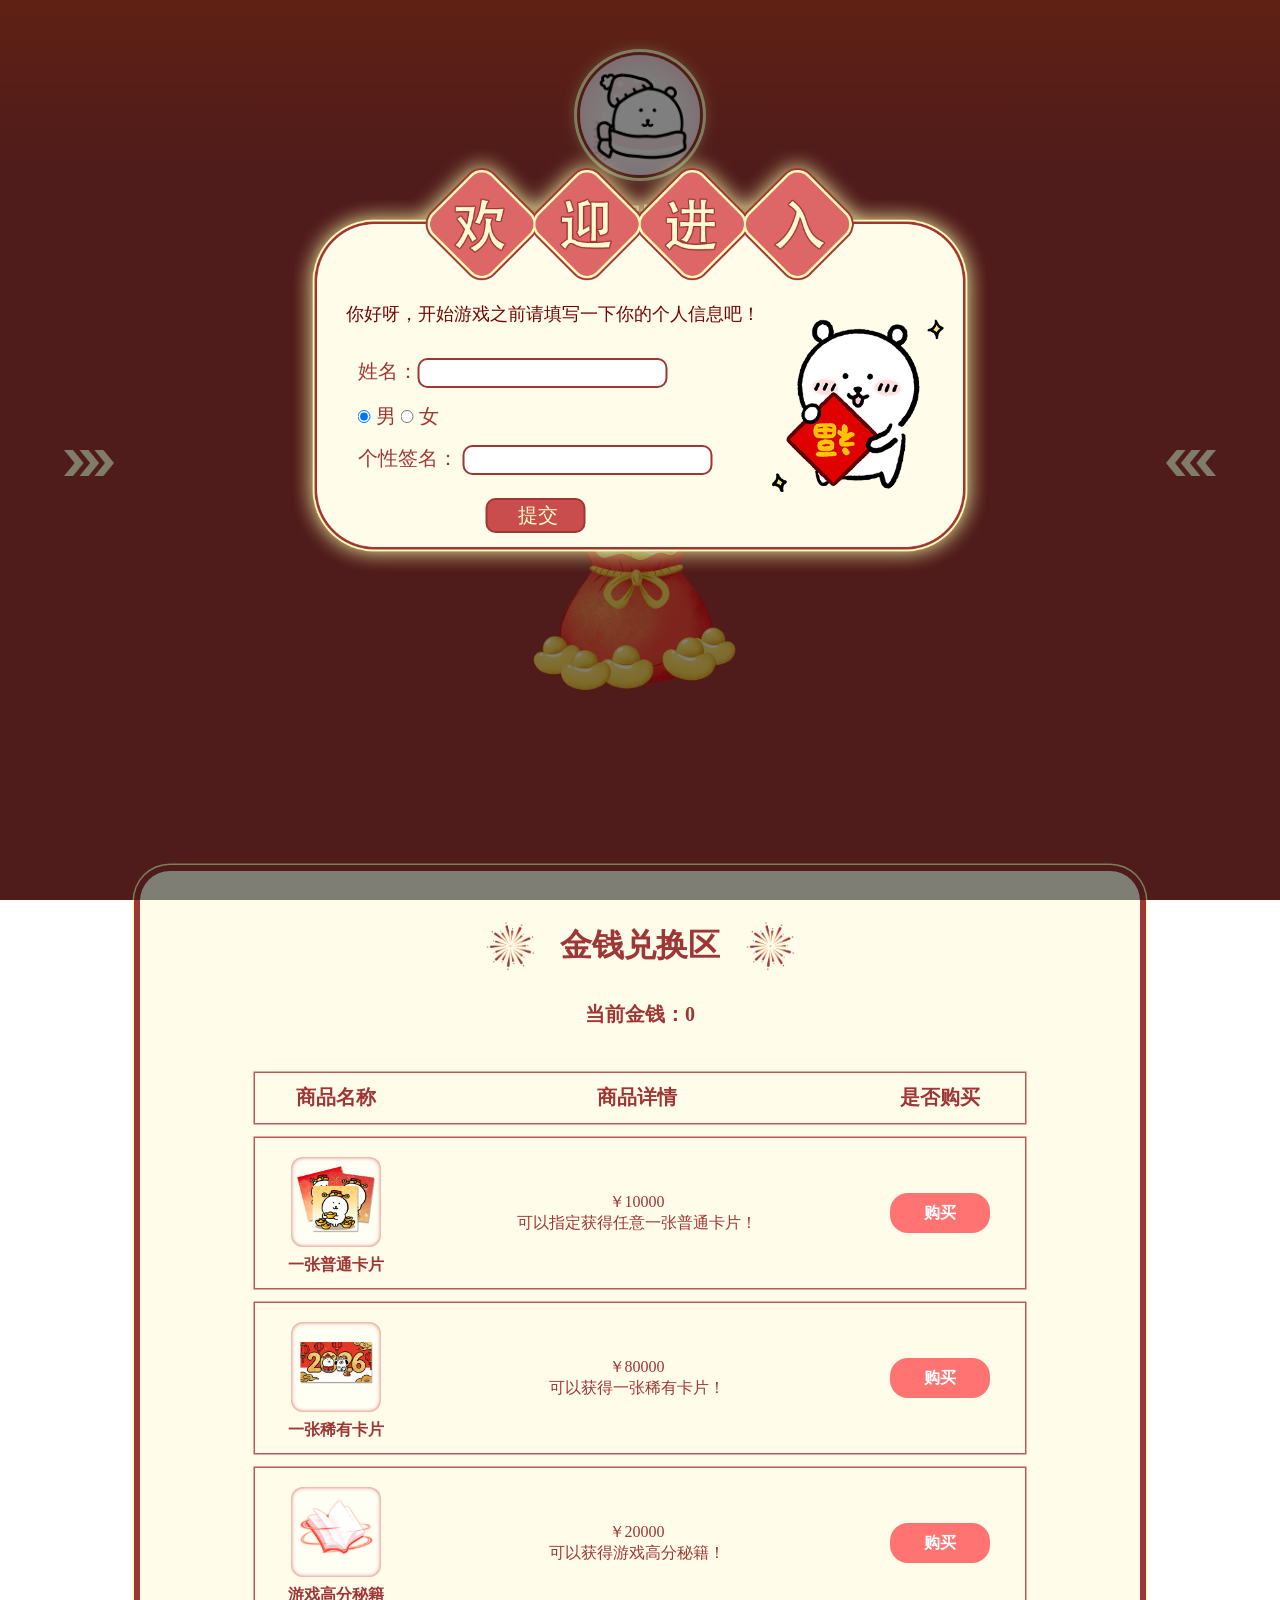
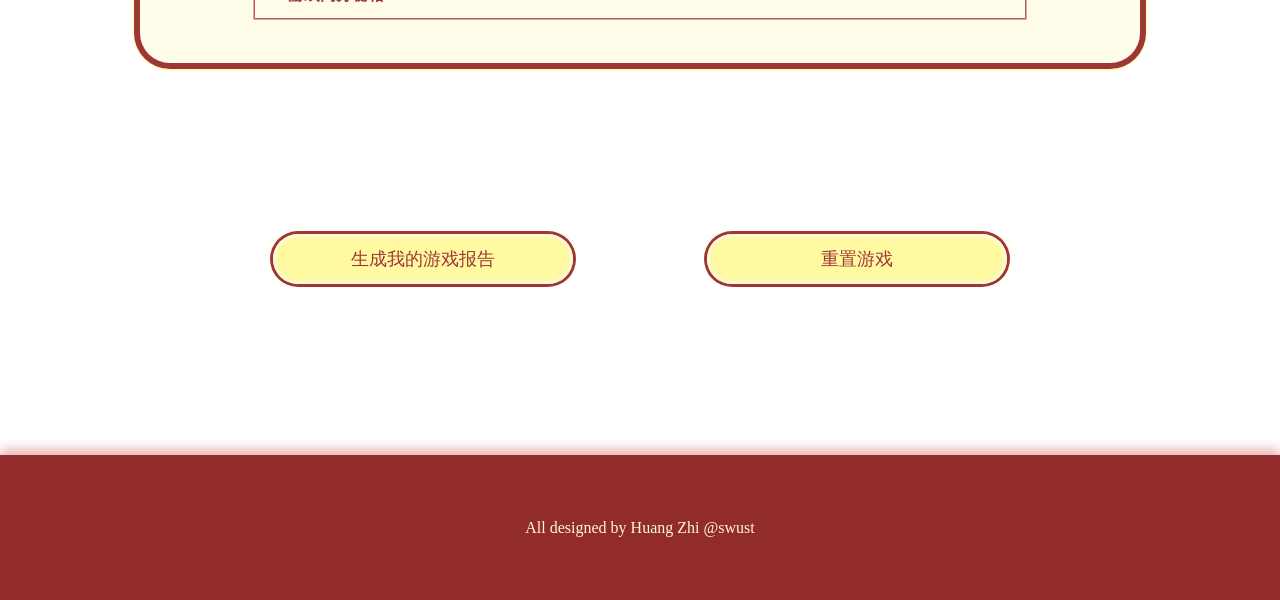
==== index.html @ 8da45cf0 "第一次提交" ====
<!DOCTYPE html>
<html lang="en">
<head>
    <meta charset="UTF-8">
    <meta name="viewport" content="width=device-width, initial-scale=1.0">
    <title>新年红包页面</title>
    <link rel="stylesheet" href="./style1.css">
</head>
<body>
    <div class="wrapper"></div>
    <!-- 弹窗 -->

     <!-- 1.收集信息表单 -->
     <div class="collectInformation">
        <p>你好呀，开始游戏之前请填写一下你的个人信息吧！</p>
        <form >
            <div>姓名：<input type="text" name="username" required ></div>
            <div>
                <input type="radio" name="gender" id="male" value="男"checked ">
                <label for="male">男</label>
                <input type="radio" name="gender" id="female" value="女" >
                <label for="female">女</label>
            </div>
            <div>个性签名：
                <input type="text" name="signature" required>
            </div>
            <button type="submit">提交</button>
        </form>
     </div>
     <div class="popMask"></div>
     <!-- 2.游玩介绍弹窗 -->
      <div class="playIntroduction">
        <div class="playIntroductionContainer">
            <h4 class="greeting">亲爱的玩家，你好呀，新年快乐！🐎</h4>
            <h4>祝你马年大吉，万事顺意，好运一马当先！</h4>
            <div class="playIntroductionContent">
                <p>
                欢迎来到这款新年趣味小游戏～<br>
                <br>
                【游戏玩法】：<br>
                点击屏幕中间的红包，就能开启一整年的好运气啦。<br>
                大多数时候，你每点开一个红包，都会获得 +100 金钱；<br>
                偶尔还会遇到特殊红包，可能开出精美收藏卡片并赠送鞭炮，甚至触发<strong>神马显灵</strong>，直接获得稀有卡片；<br>
                当然啦，在新年调皮的<strong>年兽也可能会突然出现</strong>，不小心抢走一点点小钱，别灰心，你可以用<strong>鞭炮</strong>赶走它！<br>
                <br>
                【界面介绍】：<br>
                界面左侧是你的信息栏，可以随时查看当前拥有的<strong>金钱</strong>和<strong>荣誉称号</strong>；<br>
                右侧会展示你收集到的所有卡片，越集越有成就感。<br>
                往下滑动还能进入兑换区：<br>
                你可以用赚到的金钱兑换心仪的<strong>卡片</strong>，或者购买<strong>游戏秘籍</strong>。<br>
                最后还能生成你的专属<strong>游戏总结</strong>，留住这份马年好运。<br>
                <br>
                祝你玩得开心，红包多多，卡片集齐，马年一路旺到底！🧧
            </p>
            </div>
        </div>
        <div class="confirm-button playIntroductionConfirm">
            确认
        </div>
     </div>
     <!-- 3.高分秘籍弹窗 -->
      <div class="strategyContainer">

        <div class="strategyPop">
            <div class="textTitle">
                <img src="./picture/firework_sign.png" alt="">
                 <span>高分秘籍</span>
                 <img src="./picture/firework_sign.png" alt="">
            </div>
            <p>
                <u>想要在游戏里轻松拿下高分、集齐稀有卡片、解锁全部荣誉称号？这份精心整理的高分秘籍，助你一路畅通，快速成为游戏大神！</u><br>
                <br>
                一、卡片获取技巧<br>
                1. 稀有卡片需要在金钱 <strong>＞50000</strong> 时才有机会抽到。前期可以多使用鞭炮驱赶年兽，快速积累金钱，早日解锁稀有卡片。<br>
                2. 普通卡片若是一直抽不到，当金钱 <strong>≥10000</strong> 后，可前往金钱兑换区直接购买，既省心又省力。<br>
                <br>
                二、荣誉称号获取方式<br>
                - 万贯入门选手：金钱＞10000，难度：★★☆<br>
                - 万贯财神：金钱＞100000，难度：★★★★★<br>
                - 神马欧皇：集齐7张卡片，难度：★★★★<br>
                - 百抽小能手：点击数＞100，难度：★★☆<br>
                - 千抽小能手：点击数＞1000，难度：★★★★<br>
                - 爆竹辞旧先锋：鞭炮使用次数＞20，难度：★★★☆<br>
                <br>
                三、高分核心秘诀<br>
                获得的荣誉称号越多、集齐的卡片越全、积攒的金钱越多，最终的综合评分就会越高。
            </p>
        </div>
        <div class="confirm-button strategyConfirm">
            确定
        </div>
        <div class="popMask strategyPopMask"></div>

      </div>
      


    <div class="gameArea">
        <div class="enter btn1">
                <img src="./picture/enterButton.png" alt="显示" class="enter-img">
        </div>
        
        <div class="messageWall">
            <div class="firecracker">
                <img src="./picture/firecracker.png" alt="">
                <span>：<span class="firecrackerNum">0</span></span>
                
            </div>
            <div class="moneyDisplay">
                <p class="moneyNum">当前金钱：<span>0</span></p>
            </div>
            <div class="fameWall">
                <h2>我的荣誉称号</h2>
                <div class="fameTable">
                    <table>
                        <thead class="thead1">
                            <tr>
                               <th>荣誉称号</th>
                               <th>是否获得</th>
                            </tr>
                        </thead>
                        <tbody class="tbody1">
                            <tr>
                                <td>万贯入门选手</td>
                                <td><span class="whetherGain isReachTenThousand">否</span></td>
                            </tr>
                            <tr>
                                <td>万贯财神</td>
                                <td><span class="whetherGain isReachOneHundredThousand">否</span></td>
                            </tr>
                            <tr>
                                <td>神马欧皇</td>
                                <td><span class="whetherGain obtainAllcards">否</span></td>
                            </tr>
                            <tr>
                                <td>百抽小能手</td>
                                <td><span class="whetherGain isReachHundredPoint">否</span></td>
                            </tr>
                            <tr>
                                <td>千抽小能手</td>
                                <td><span class="whetherGain isReachThousandPoint">否</span></td>
                            </tr>
                            <tr>
                                <td>爆竹辞旧先锋</td>
                                <td><span class="whetherGain useFirecrackertwenty">否</span></td>
                            </tr>
                        </tbody>
                    </table>
                </div>
            </div>
            <div class="close btn1">
                <p>+</p>
            </div>
            <div class="bagContainer">
                <span>背<br>包</span>
                <div class="itemContainer">
                    <!-- <div class="item">
                        <img src="./picture/strategy_sign.png" alt="">
                    </div> -->
                    

                </div>
            </div>

        </div>

        <div class="gameWall">
            <div class="information">
                <div class="avatar">
                    <img src="./picture/avatar-female.jpg" alt="">
                </div>
                <div class="playerName">
                    <p>玩家姓名</p>
                </div>
                <div class="signature">
                    <p>玩家签名拉拉拉拉啊啦啦啦</p>
                </div>
            </div>
            <div class="clickArea">
                <div class="textArea">
                    <h2>点击钱袋，接住财运</h1>
                    <p>当前金钱：<span>0</span></p>
                </div>
                <div class="moneyBag">
                    <img src="./picture/moneyBag.png" alt="钱袋" class="moneyBag-img">
                </div>
            </div>
        </div>



        <div class="enter btn2">
                <img src="./picture/enterButton.png" alt="显示" class="enter-img">
            </div>
        <div class="cardWall">
            
            <div class="close btn2">
                <p>+</p>
            </div>

            <div class="cardGrid">
                <div class="card card1">
                    <div class="cardNum cardNum1">0</div>
                    <img src="./picture/notGain.jpg" alt="未获得">
                </div>
                <div class="card card2">
                    <div class="cardNum cardNum2">0</div>
                    <img src="./picture/notGain.jpg" alt="未获得">
                </div>
                <div class="card card3">
                    <div class="cardNum cardNum3">0</div>
                    <img src="./picture/notGain.jpg" alt="未获得">
                </div>
                <div class="card card4">
                    <div class="cardNum cardNum4">0</div>
                    <img src="./picture/notGain.jpg" alt="未获得">
                </div>  
                <div class="card card5">
                    <div class="cardNum cardNum5">0</div>
                    <img src="./picture/notGain.jpg" alt="未获得">
                </div>
                <div class="card card6">
                    <div class="cardNum cardNum6">0</div>
                    <img src="./picture/notGain.jpg" alt="未获得">
                </div>
                <div class="card card7">
                    <div class="cardNum cardNum7">0</div>
                    <img src="./picture/notGain2.jpg" alt="未获得">
                </div>
                 
            </div>

        </div>

    </div>

    <div class="purchaseArea">
        <div class="textTitle">
            <img src="./picture/firework_sign.png" alt="">
            <span>金钱兑换区</span>
            <img src="./picture/firework_sign.png" alt="">
        </div>
        <p class="purchaseMoneyNum">当前金钱：<span>0</span></p>
        <div class="purchaseContainer">
            <table class="purchaseTable">
                <thead class="thead2">
                    <tr>
                    <th>商品名称</th>
                    <th>商品详情</th>
                    <th>是否购买</th>
                    </tr>
                </thead>
                <tbody class="tbody2">
                    <tr>
                        <td class="goods">
                            <span class="sign">
                                <img src="./picture/normalCard_sign.png" alt="普通卡片">
                            </span>
                            <span>一张普通卡片</span>
                        </td>
                        <td>￥10000<br>可以指定获得任意一张普通卡片！</td>
                        <td><div class="Purchase normalCard">购买</div></td>
                    </tr>
                    <tr>
                        <td class="goods">
                            <span class="sign">
                                <img src="./picture/rareCard_sign.png" alt="稀有卡片">
                            </span>
                            <span>一张稀有卡片</span>
                        </td>
                        <td>￥80000<br>可以获得一张稀有卡片！</td>
                        <td><div class="Purchase rareCard">购买</div></td>
                    </tr>
                    <tr >
                        <td class="goods">
                            <span class="sign">
                                <img src="./picture/strategy_sign.png" alt="游戏高分秘籍">
                            </span>
                            <span>游戏高分秘籍</span>
                        </td>
                        <td>￥20000<br>可以获得游戏高分秘籍！</td>
                        <td><div class="Purchase gameStrategy">购买</div></td>
                    </tr>
                </tbody>
                
                
            </table>
            
        </div>

    </div>

    <div class="bottonArea">
        <div class="last-button generateReport">生成我的游戏报告</div>
        <div class="last-button resetGame">重置游戏</div>
    </div>

    <div class="footer">
        <p>All designed by Huang Zhi @swust</p>

    </div>



    <script src="./index.js"></script>
</body>
</html>
---- style1.css ----
*{
    padding: 0;
    margin: 0;
    box-sizing: border-box;
}
body{
    height: 2200px;
    /* background:linear-gradient(180deg,#be4229 1%,#9f3636 20%,#9f3636 100%); */
    display: flex;
    flex-direction: column;
    align-items: center;
    gap: 100px;
    width: 100%;
    min-width: 1200px;
    flex-shrink: 0;
    /* background-repeat: no-repeat; */
}
.wrapper{
    position: fixed;
    top: 0;
    left: 0;
    width: 100%;
    height: 100%;
    background:linear-gradient(180deg,#be4229 1%,#9f3636 20%,#9f3636 100%);
    background-repeat: no-repeat;
    background-size: cover;
    z-index: -1;

}

.gameArea{
    width: 100%;
    height: 800px;
    display: flex;
    justify-content: space-between;
    align-items: center;
    /* background-color: antiquewhite; */
}

/* 动画 */
@keyframes shine {
    0% {filter: drop-shadow(0 0 0 #fffbb8);}
    50% {filter: drop-shadow(0 0 8px #ff793f);}
    100% {filter: drop-shadow(0 0 0 #fffbb8);}
}
@keyframes float {
    0%{opacity: 1;
    scale: 1;
    transform: translateY(0);}
    100%{
        opacity: 0;
        scale:0.9;
        transform:translateY(-50px)
    }
}
    

/* 按钮 */
.enter{
    animation: shine 1.5s linear infinite;
}
.enter-img{
    width: 50px;
}
.enter.btn1{
    position: absolute;
    left: 5%;
    top:50%;
    transition: all ease 0.3s;
}
.enter.btn2{
    position: absolute;
    right: 5%;
    top:50%;
    transition: all ease 0.3s;
}
.enter.btn2 img{
    transform: scaleX(-1);
}
.enter:hover{
    cursor: pointer;
    transform: translateX(10px);
}
.enter.btn2:hover{
    transform: translateX(-10px);
    cursor: pointer;
}
.close{
    position: absolute;
    width: 30px;
    height: 30px;
    background-color: #dd6666;
    border-radius: 5px;
    transform: rotate(45deg);
    box-shadow: 0 0 0 2px #fffbb8,0 0 0 4px #9f3636;
    font-size: 28px;
    line-height: 27px;
    text-align: center;
    color: #fffacf;
    transition: background-color ease 0.1s;
}
.close.btn1{
    right: 60px;
    top: 75px;
}
.close:hover{
    background-color: #c94d4d;
    cursor: pointer;
}
.close.btn2{
    right: 60px;
    top: 75px;
}
.confirm-button{
    position: absolute;
    top: 80%;
    right: 22%;
    width: 100px;
    height: 30px;
    background-color: #dd6666;
    border-radius: 25px;
    /* border: 2px solid #9f3636; */
    box-shadow: 0 0 0 2px #9f3636,0 0 8px #feffcb;
    font-size: 16px;
    color: #fffacf;
    transition: background-color ease 0.1s;
    z-index: 111;
}
.confirm-button:hover{
    background-color: #c94d4d;
    cursor: pointer;
}
.confirm-button.monster{
    top: 72%;
    right: 51%;
    text-align: center;
    line-height: 30px;
    transition: all ease 0.1s;
}
.confirm-button.normalCard{
    top: 61%;
    left: 40%;
    transform: translate(-50%,-50%);
    box-shadow: 0 0 0 2px #9f3636,0 0 20px #fdff8c;
    text-align: center;
    line-height: 30px;
    z-index: 100;
}
.confirm-button.rareCard{
    top: 61%;
    left: 35%;
    transform: translate(-50%,-50%);
    box-shadow: 0 0 0 2px #9f3636,0 0 20px #fdff8c;
    text-align: center;
    line-height: 30px;
    z-index: 100;
}
.confirm-button.monsterFire{
    top: 72%;
    width: 130px;
    right: 70%;
    text-align: center;
    line-height: 30px;
    transition: all ease 0.1s;
}
.confirm-button.usefire{
    top: 72%;
    right: 62%;
    text-align: center;
    line-height: 30px;
    transition: all ease 0.1s;
}
.confirm-button.honor{
    width: 100px;
    height: 30px;
    line-height: 30px;
    text-align: center;
    top: 68%;
    left: 45%;
    z-index: 999;
} 
.Purchase{
    width: 100px;
    height: 40px;
    background-color: #ff7373;
    color: #fff;
    font-size: 16px;
    font-weight: bold;
    border-radius: 18px;
    display: inline-block;
    line-height: 40px;
}
.Purchase:hover{
    cursor: pointer;
    background-color: #e75757;
}
.strategyConfirm{
    top: 88%;
    right: 50%;
    transform: translate(50%,-50%);
    text-align: center;
    line-height: 30px;
}
.last-button{
    width: 300px;
    height: 50px;
    background-color: #fff9a1;
    border-radius: 25px;
    /* border: 2px solid #9f3636; */
    box-shadow: 0 0 0 3px #9f3636,0 0 8px #feffcb,inset 0 0 0 3px #fff9da;
    font-size: 18px;
    color: #9f3636;
    transition: background-color ease 0.1s;
    text-align: center;
    line-height: 50px;
    /* text-shadow: 0 0 2px #9f3636 */
}
.last-button:hover{
    background-color: #ffef92;
    cursor: pointer;
}
.playIntroductionConfirm{
    text-align: center;
    line-height: 30px;
}

/* 信息界面 */
.messageWall{
    width: 400px;
    height: 720px;
    /* background-color: aqua; */
    background-image: url("./picture/messageWall.png");
    background-size: contain;
    flex-shrink: 0;
    background-repeat: no-repeat;
    background-position: center;
    display: flex;
    flex-direction: column;
    /* justify-content: center; */
    align-items: center;
    position: relative;
    gap: 15px;
    opacity: 0; 
    pointer-events: none; 
    transition: opacity 0.4s ease; 
    padding-top: 140px;
}
.moneyDisplay{
    width: 290px;
    height: 40px;
    background-color: #dd6666;
    border-radius: 25px;
    border: 2px solid #9f3636;
    line-height: 35px;
    text-align: left;
    text-indent: 15px;
    font-size: 20px;
    color: #fffacf;
    

}
.fameWall{
    width: 290px;
    height: 300px;
    /* background-color: rgb(120, 120, 120); */
    display: flex;
    flex-direction: column;
    align-items: center;
    gap: 15px;
    padding-top: 18px;
}
h2{
    font-size: 24px;
    color: #9f3636;
}
table{
    border-collapse: collapse; /* 合并单元格边框，消除边框间隙 */
    border-spacing: 0; /* 强制设置单元格间距为0（兼容部分浏览器） */
    border: none; /* 可选：去掉表格整体边框（按需选择） */
}
thead.thead1 tr th{
    width: 145px;
    height: 30px;
    background-color: #feffcb;
    border: 2px solid #9f3636;
    
}
tbody.tbody1 tr td{
    width: 145px;
    height: 30px;
    background-color: #fffded;
    border: 2px solid #9f3636;
    text-align: center;

}
.whetherGain{
    width: 45px;
    height: 20px;
    background-color: #d3d3d3;
    /* background-color: #c0f1a0; */
    display: inline-block;
    line-height: 20px;
    text-align: center;
    
}
.firecracker{
    width: 110px;
    height: 40px;
    /* background-color: #b84242; */
    display: flex;
}
.firecracker img{
    width: 40px;
    height: 40px;
    object-fit: contain;
}
.firecracker span{
    line-height: 50px;
}



/* 游戏区域 */
 /* 信息面板 */
.gameWall{
    width: 400px;
    height: 700px;
    /* background-color: aquamarine; */
    display: flex;
    flex-direction: column;
    align-items: center;
    padding-top: 20px;
}
.information{
    width: 400px;
    height: 250px;
    /* background-color: #ffeb54; */
    display: flex;
    flex-direction: column;
    align-items: center;
    gap: 25px;
    
}
.avatar{
    width: 120px;
    height: 120px;
    border-radius: 50%;
    overflow: hidden;
    box-shadow: 0 0 0 3px #9f3636,0 0 0 6px #fffbb8,0 0 18px #fffbb8;
}
.avatar img{
    width: 100%;
    height: 100%;
    object-fit: cover;
}
.playerName{
    font-size: 24px;
    font-weight: bold;
    color: #feffcb;
    text-shadow: 0 0 3px #710505;
}
.signature{
    margin-top: -10px;
    font-size: 16px;
    color: #eaa08c;
}
 /* 钱袋点击区域 */
.clickArea{
    width: 400px;
    height: 450px;
    /* background-color: blue; */
    display: flex;
    flex-direction: column;
    align-items: center;
    gap: 25px;
    justify-content: center;
    padding-top: 60px;
}
h2{
    font-size: 24px; 
    color: #710505;
}
.textArea p{
    font-size: 20px;
    color: #710505;
    
}
.textArea{
    display: flex;
    flex-direction: column;
    align-items: center;
    justify-content: center;
    gap: 15px;

}
.moneyBag{
    position: relative;
    width: 400px;
    text-align: center;
}
.moneyBag-img{
    width: 250px;
    animation: shine 1.5s linear infinite;
    transition: transform 0.1s ease;
}
.moneyBag-img:hover{
    cursor: pointer;
}
.moneyBag-img:active{
    transform: scale(0.95);
}
/* 漂浮文字 */
.floatText{
    position: absolute;
    color: #feffcb;
    text-shadow: 0 0 3px #be4229;
    font-size: 20px;
    pointer-events: none;
    animation: float 1s forwards;
    
}



/* 卡片区域 */
.cardWall{
    width: 400px;
    height: 720px;
    /* background-color: aqua; */
    background-image: url("./picture/cardWall.png");
    background-size: contain;
    background-repeat: no-repeat;
    background-position: center;
    display: flex;
    flex-direction: column;
    /* justify-content: center; */
    align-items: center;
    position: relative;
    padding-top: 130px;
    gap: 40px;
    opacity: 0; 
    pointer-events: none; 
    transition: opacity 0.4s ease; 
    flex-shrink: 0;
}
.cardGrid{
    width: 300px;
    /* background-color: #8c8c8c; */
    display: grid;
    grid-template-columns: 120px 120px;
    grid-template-rows: 120px 120px 120px 120px;
    gap: 20px;
    justify-content: center;


}
.card{
    /* background-color: aqua; */
    position: relative;
    
}
.card img{
    width: 100%;
    height: 100%;
    object-fit: cover;
    border-radius: 10px;
    border: 2px solid #9f3636;

}
.card.card7{
    grid-column: 1 / 3;
    grid-row: 4 / 5;
}
.cardNum{
    position: absolute;
    top: 0;
    right: 0;
    width: 22px;
    height: 22px;
    border-radius: 50%;
    background-color: #dd6666;
    text-align: center;
    text-shadow: 0 0 2px #710505;
    line-height: 22px;
    font-size: 14px;
    color: #feffcb;
    box-shadow: 0 0 0 2px #fdff8c,0 0 0 4px #9f3636;
}







/* 表单弹窗 */
.collectInformation{
    position: fixed;
    width: 700px;
    height: 650px;
    /* background-color: aqua; */
    top: 40%;
    left: 50%;
    transform: translate(-50%,-50%);
    z-index: 100;
    background-image: url("./picture/welcomeEnter.png");
    background-size: contain;
    background-repeat: no-repeat;
    background-position: center;
    display: none;
}
form{
    position: absolute;
    top: 65%;
    left: 35%;
    height: 200px;
    transform: translate(-50%,-50%);
    /* background-color: #fff; */
    border-radius: 20px;
    /* box-shadow: 0 0 10px rgba(0, 0, 0, 0.5); */
    font-size: 20px;
    gap: 15px;
    display: flex;
    flex-direction: column;
    color: #9f3636;
}
input[type="text"]{
    width: 250px;
    height: 30px;
    border-radius: 10px;
    border: 2px solid #9f3636;
    padding-left: 10px;
    font-size: 16px;
}
button[type="submit"]{
    position: absolute;
    width: 100px;
    height: 35px;
    top: 70%;
    left: 50%;
    transform: translateX(-50%);
    border-radius: 10px;
    background-color: #c94d4d;
    border: 2px solid #9f3636;
    color: #feffcb;
    padding-left: 10px;
    font-size: 20px;
    text-indent: -5px;
}
button[type="submit"]:hover{
    cursor: pointer;
    background-color: #b84242;
}
.collectInformation p{
    position: absolute;
    top: 41%;
    left: 8%;
    font-size: 18px;
    color: #710505;
    /* white-space: nowrap; */
}
.popMask{
    position: fixed;
    width: 100%;
    height: 100%;
    background-color: rgba(0, 0, 0, 0.5);
    z-index: 97;
    display: none;
}

/* 游玩介绍弹窗 */
.playIntroduction{
    position: fixed;
    width: 1000px;
    height: 500px;
    /* background-color: aqua; */
    top: 40%;
    left: 53%;
    transform: translate(-50%,-50%);
    z-index: 98;
    background-image: url("./picture/playIntroduction.png");
    background-size: contain;
    background-repeat: no-repeat;
    background-position: center;
    display: none;
}
h4{
    color: #9f3636;
    text-indent: 11px;

}
.playIntroductionContainer{
    position: absolute;
    top: 35%;
    left: 10%;
}
.playIntroductionContent{
    margin-top: 10px;
    width: 530px;
    height: 200px;
    background-color: #ffffff77;
    padding: 15px;
    border-radius: 12px;
    overflow-y: scroll;
    box-shadow: 0 0 0 1.5px #9f3636;
    color: #9f3636;
    line-height: 1.7;
}
/* 整个滚动条 */
.playIntroductionContent::-webkit-scrollbar{
    width: 13px;
    height: 10px;
    /* box-shadow: 0 0 0 5px #9f3636; */
}
/* 滚动条轨道 */
.playIntroductionContent::-webkit-scrollbar-track{
    background: #facfc0; /* 轨道背景色 */
    border-radius: 5px;
    border: 2px solid #9f3636;
}
/* 滚动条滑块 */
.playIntroductionContent::-webkit-scrollbar-thumb{
    background: #9f3636; 
    border-radius: 5px;
    
}
/* 滚动条滑块悬停效果 */
.playIntroductionContent::-webkit-scrollbar-thumb:hover{
    background: #c13d00; 
}

/* 年兽出没弹窗 */
.monsterContainer{
    position: fixed;
    width: 600px;
    height: 600px;
    top: 45%;
    left: 50%;
    /* background-color: #41b0ff; */
    transform: translate(-50%,-50%);
    z-index: 99;
    background-image: url("./picture/monster.png");
    background-size: contain;
    background-repeat: no-repeat;
    background-position: center;
    display: block;
}
/* 用鞭炮赶走年兽 */
.usefireContainer{
    position: fixed;
    width: 600px;
    height: 600px;
    top: 45%;
    left: 50%;
    /* background-color: #41b0ff; */
    transform: translate(-50%,-50%);
    z-index: 99;
    background-image: url("./picture/usefire.png");
    background-size: contain;
    background-repeat: no-repeat;
    background-position: center;
    display: block;

}


/* 抽中普通卡片弹窗 */
.normalCardContainer{
    position: fixed;
    width: 1300px;
    height: 800px;
    top: 45%;
    left: 50%;
    /* background-color: #41b0ff; */
    transform: translate(-50%,-50%);
    z-index: 99;
    background-image: url("./picture/normalCardPop.png");
    background-size: contain;
    background-repeat: no-repeat;
    background-position: center;
}
.normalCardImage{
    position: absolute;
    width: 200px;
    height: 200px;
    background-color: aqua;
    top: 52%;
    left: 60%;
    border-radius: 20px;
    transform: translate(-50%,-50%);
}
.normalCardText{
    display: flex;
    flex-direction: column;
    position: absolute;
    height: 200px;
    width: 250px;
    /* background-color: chartreuse; */
    top: 52%;
    left: 41%;
    transform: translate(-50%,-50%);
    color: #9f3636;
    font-size: 20px;
    padding-top: 8px;
    text-align: center;
    line-height: 1.7;
}    
/* 抽中稀有卡片 */
.rareCardContainer{
    position: fixed;
    width: 1500px;
    height: 800px;
    top: 45%;
    left: 50%;
    /* background-color: #41b0ff; */
    transform: translate(-50%,-50%);
    z-index: 99;
    background-image: url("./picture/rareCardPop.png");
    background-size: contain;
    background-repeat: no-repeat;
    background-position: center;
}
.rareCardImage{
    position: absolute;
    width: 355px;
    height: 200px;
    background-color: aqua;
    top: 52%;
    left: 60%;
    border-radius: 20px;
    transform: translate(-50%,-50%);
}
.rareCardText{
    display: flex;
    flex-direction: column;
    position: absolute;
    height: 200px;
    width: 280px;
    /* background-color: chartreuse; */
    top: 52%;
    left: 36%;
    transform: translate(-50%,-50%);
    color: #9f3636;
    font-size: 20px;
    padding-top: 8px;
    text-align: center;
    line-height: 1.7;
    letter-spacing: 1px;
}    

/* 获得荣誉称号弹窗 */
.honorPop{
    position: fixed;
    width: 1000px;
    height: 700px;
    top: 45%;
    left: 50%;
    /* background-color: #41b0ff; */
    transform: translate(-50%,-50%);
    z-index: 110;
    background-image: url("./picture/honorPop.png");
    background-size: contain;
    background-repeat: no-repeat;
    background-position: center;
}
.honorTitleText{
    position: absolute;
    top: 43%;
    left: 27%;
    color: #9f3636;
    font-size: 20px;
    padding-top: 8px;
    text-align: center;
    line-height: 1.7;
    letter-spacing: 1px;
}
.honorPopMask{
    position: fixed;
    width: 100%;
    height: 100%;
    background-color: rgba(0, 0, 0, 0.5);
    z-index: 109;
    display: block;
}

/* 兑换区 */
.purchaseArea{
    background-color: #fffdea;
    width: 1000px;
    height: 820px;
    border-radius: 30px;
    display: flex;
    flex-direction: column;
    align-items: center;
    gap: 30px;
    padding-top: 50px;
    box-shadow: 0 0 0 6px #9f3636,0 0 0 7.5px #fffbb8;
}
.textTitle{
    display: flex;
    align-items: center;
    justify-content: center;
    gap: 25px;
}
.textTitle span{
    font-size: 32px;
    color: #9f3636;
    font-weight: bold;
}
.textTitle img{
    width: 50px;
    height: 50px;
    
}
.purchaseTable{
    width: 800px;
    height: 300px;
    /* background-color: rgb(255, 255, 203); */
    border: 30px;
    text-align: center;
    border-collapse: separate;
    border-spacing: 15px;
    color: #9f3636;
}
.purchaseTable tr{
    box-shadow: 0 0 0 1.5px #bd5858;
    
    /* background-color: #fffdea; */
    
}
.thead2 th{
    height: 50px;
    font-size: 20px;
    color: #9f3636;
    font-weight: bold;
}
.tbody2 tr{
    height: 150px;
}

.goods{
    /* background-color: aqua; */
    display: flex;
    align-items: center;
    justify-content: center;
    flex-direction: column;
    height: 100%;
}
.sign{
    height: 90px;
    width: 90px;
    background-color: #fffff3;
    box-shadow: inset 0 0 4px #cf5858;
    border-radius: 12px;
}
.sign img{
    width: 80px;
    height: 80px;
}
.goods span{
    margin-top: 8px;
    font-size: 16px;
    color: #9f3636;
    font-weight: bold;
}
.purchaseMoneyNum{
    font-size: 20px;
    color: #9f3636;
    font-weight: bold;
}



/* 高分秘籍弹窗 */
.strategyContainer{
    position: fixed;
    width: 100%;
    height: 100%;
    top: 0;
    left: 0;
    display: flex;
    align-items: center;
    justify-content: center;
    z-index: 50;
    display: none;
}
.strategyPop{
    position: fixed;
    top: 50%;
    left: 50%;
    transform: translate(-50%,-50%);
    background-color: #fffdea;
    width: 1000px;
    height: 700px;
    border-radius: 30px;
    display: flex;
    flex-direction: column;
    align-items: center;
    gap: 30px;
    padding-top: 50px;
    box-shadow: 0 0 0 6px #9f3636,0 0 0 7.5px #fffbb8;
    z-index: 50;
}
.popMask.strategyPopMask{
    background-color: rgba(0, 0, 0, 0.5);
    z-index: 49;
    display: block;
}
.strategyPop p{
    width: 850px;
    height: 500px;
    padding: 30px;
    background-color: chartreuse;
    border-radius: 20px;
    font-size: 18px;
    color: #9f3636;
    line-height: 1.8;
    letter-spacing: 1px;
    padding-top: 8px;
    overflow-y:scroll;
    background-color: #ffffff77;
    box-shadow: 0 0 0 1.5px #9f3636;
}
/* 整个滚动条 */
.strategyPop p::-webkit-scrollbar{
    width: 13px;
    height: 10px;
    /* box-shadow: 0 0 0 5px #9f3636; */
}
/* 滚动条轨道 */
.strategyPop p::-webkit-scrollbar-track{
    background: #facfc0; /* 轨道背景色 */
    border-radius: 5px;
    border: 2px solid #9f3636;
}
/* 滚动条滑块 */
.strategyPop p::-webkit-scrollbar-thumb{
    background: #9f3636; 
    border-radius: 5px;
    
}
/* 滚动条滑块悬停效果 */
.strategyPop p::-webkit-scrollbar-thumb:hover{
    background: #c13d00; 
}


/* 背包 */
.bagContainer{
    background-color: #fffdea;
    width: 320px;
    height: 100px;
    border-radius: 30px;
    display: flex;
    gap: 10px;
    align-items: center;
    /* box-shadow: 0 0 0 2px #9f3636; */
    padding: 5px 10px;
    color: #9f3636;
}
.itemContainer{
    display: flex;
    align-items: center;
    /* padding-left: 15px; */
    padding: 5px 15px;
    background-color: #fffade;
    box-shadow: 0 0 0 1px #9f3636,inset 0 0 4px #d34c4c;
    width: 265px;
    height: 80px;
    border-radius: 10px;
    gap: 10px;
    overflow-x: auto;
}
.item{
    width: 45px;
    height: 45px;
    background: linear-gradient(180deg, #fffdc8 50%,#ffe2bc);
    /* background-color: #fffdc8; */
    box-shadow: 0 0 0 1px #dc7373,inset 0 0 2px #c25e33;
    border-radius: 5px;
    transition: all 0.1s ease-in-out;
}
.item:hover{
    transform: scale(1.02);
    cursor: pointer;
}
.itemImg{
    width: 45px;
    height: 45px;
    
}
.bagContainer span{
    font-weight: bold;
}
/* 整个滚动条 */
.itemContainer::-webkit-scrollbar{
    width: 13px;
    height: 8px;
    /* box-shadow: 0 0 0 5px #9f3636; */
}
/* 滚动条轨道 */
.itemContainer::-webkit-scrollbar-track{
    background: #facfc0; /* 轨道背景色 */
    border-radius: 5px;
    border: 2px solid #9f3636;
}
/* 滚动条滑块 */
.itemContainer::-webkit-scrollbar-thumb{
    background: #9f3636; 
    border-radius: 5px;
    
}
/* 滚动条滑块悬停效果 */
.itemContainer::-webkit-scrollbar-thumb:hover{
    background: #c13d00; 
}
.bagCardImg{
    width: 100%;
    height: 100%;
    position: fixed;
    background-color: rgba(0, 0, 0, 0.5);
    background-image: url('./picture/card1.jpg');
    background-size: 400px auto;
    background-position: center;
    background-repeat: no-repeat;
}





/* 底部按钮区域 */
.bottonArea{
    height: 200px;
    width: 1000px;
    /* background-color: #fffdea; */
    display: flex;
    align-items:center;
    justify-content: space-evenly;
}

/* footer */
.footer{
    height: 150px;
    width: 100%;
    background-color: #922c2c;
    display: flex;
    align-items: center;
    justify-content: center;
    margin-top: auto;
    color: #fff8cf;
    box-shadow: 0 -6px 10px #cb33335e;
}
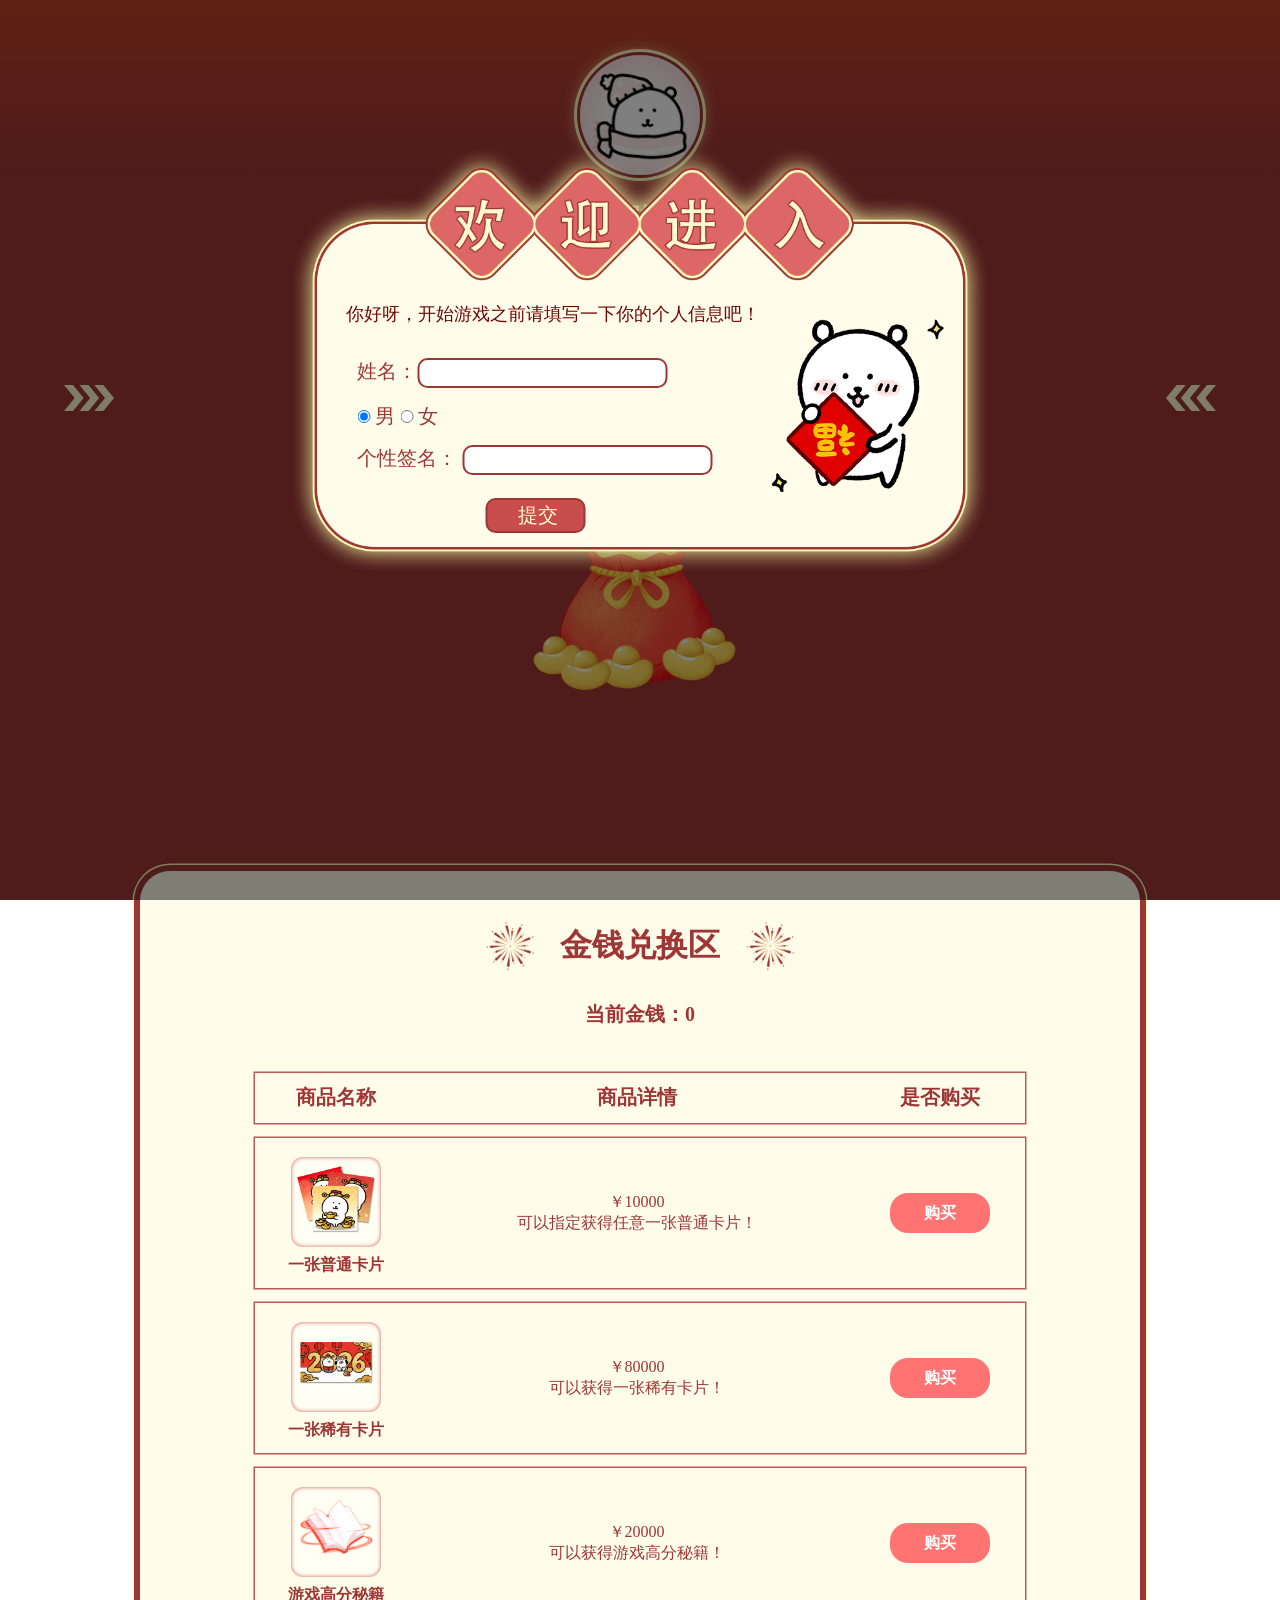
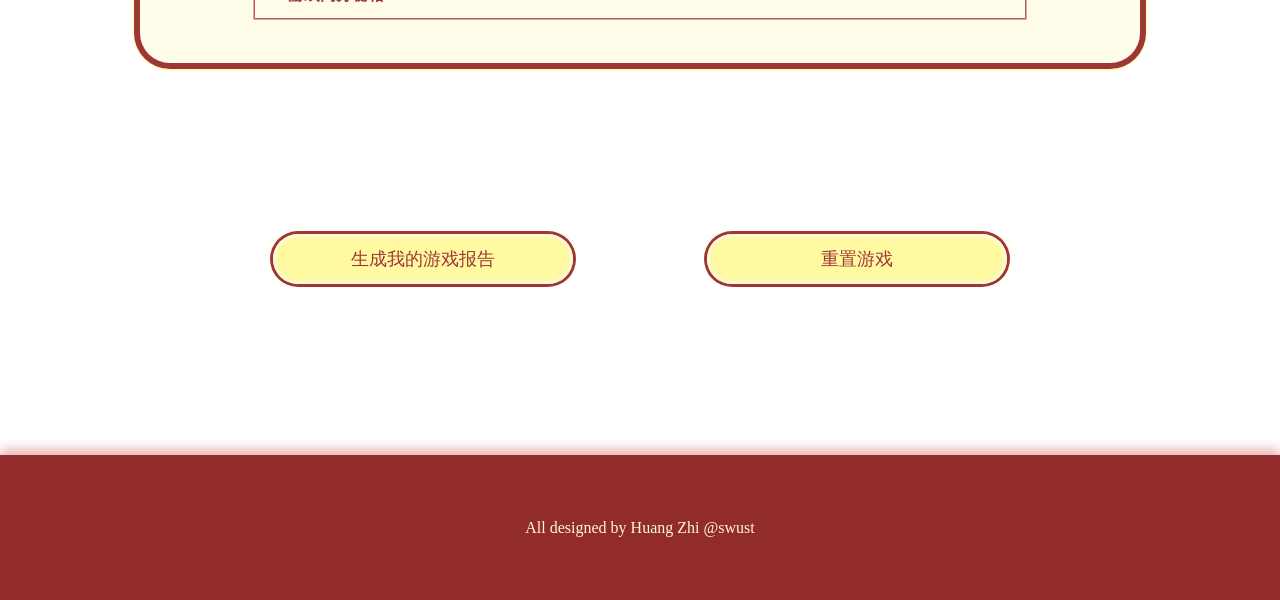
==== commit b93e8308: "修改bug" ====
--- a/index.html
+++ b/index.html
@@ -178,7 +178,7 @@
             </div>
             <div class="clickArea">
                 <div class="textArea">
-                    <h2>点击钱袋，接住财运</h1>
+                    <h2>点击钱袋/回车键或空格键，接住财运</h1>
                     <p>当前金钱：<span>0</span></p>
                 </div>
                 <div class="moneyBag">
@@ -189,11 +189,14 @@
 
 
 
-        <div class="enter btn2">
+         <div class="enter btn2">
                 <img src="./picture/enterButton.png" alt="显示" class="enter-img">
-            </div>
+         </div>
+
         <div class="cardWall">
             
+            
+
             <div class="close btn2">
                 <p>+</p>
             </div>
--- a/style1.css
+++ b/style1.css
@@ -34,6 +34,7 @@
     display: flex;
     justify-content: space-between;
     align-items: center;
+    position: relative;
     /* background-color: antiquewhite; */
 }
 
